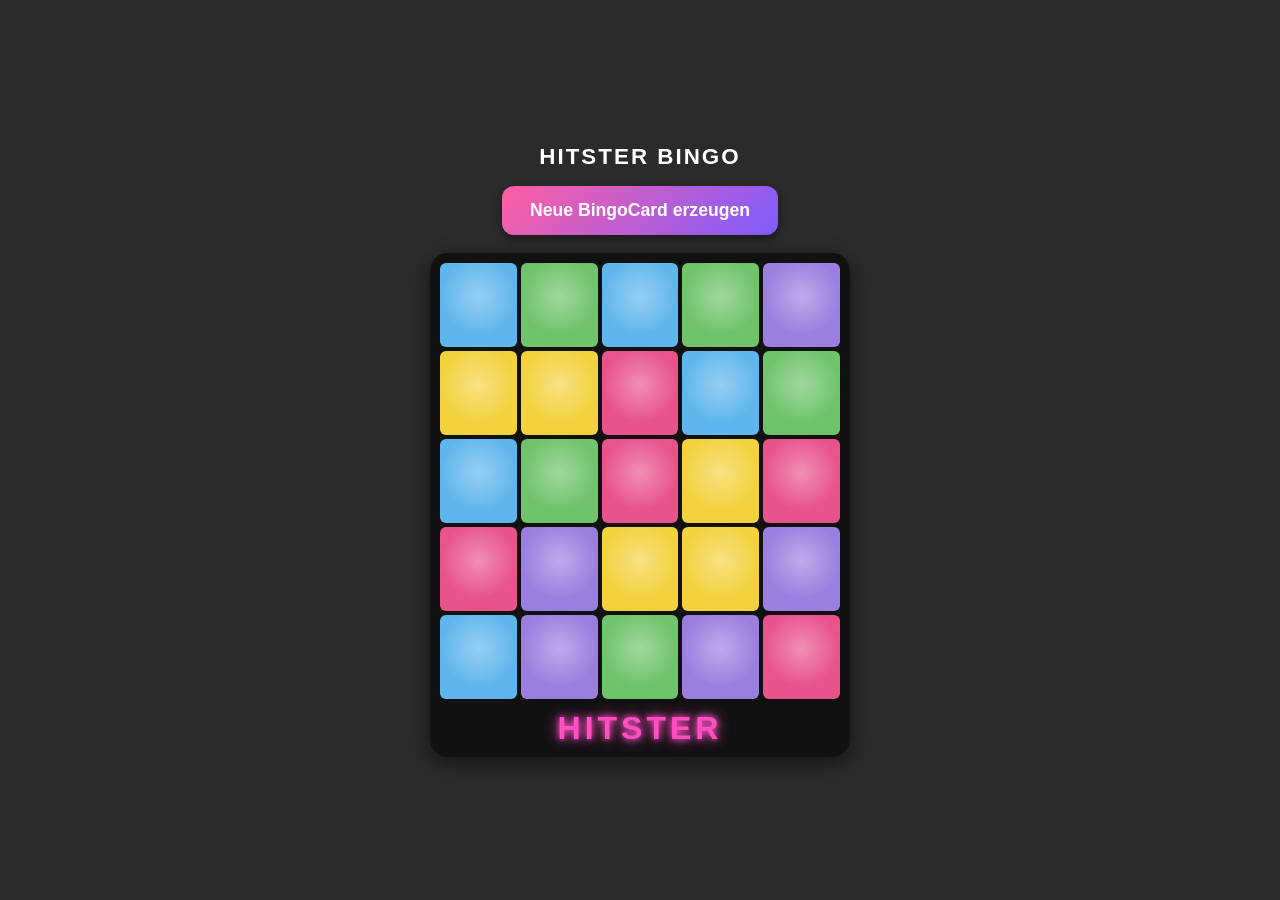
==== histercard/index.html @ 5af21041 "Initial commit: Hitster Bingo Tools Kombination aus drei Projekten: - index.html: Startseite mit zwe" ====
<!DOCTYPE html>
<html lang="de">
<head>
<meta charset="UTF-8">
<meta name="viewport" content="width=device-width, initial-scale=1.0, maximum-scale=1.0, user-scalable=no">
<title>Hitster Bingo</title>
<style>
  * {
    box-sizing: border-box;
    -webkit-tap-highlight-color: transparent;
  }

  body {
    margin: 0;
    min-height: 100vh;
    background: #2b2b2b;
    font-family: 'Segoe UI', Arial, sans-serif;
    display: flex;
    flex-direction: column;
    align-items: center;
    justify-content: center;
    padding: 16px;
    color: #fff;
  }

  h1 {
    margin: 0 0 16px 0;
    font-size: 1.4rem;
    letter-spacing: 2px;
    text-align: center;
  }

  #newCardBtn {
    margin-bottom: 18px;
    padding: 14px 28px;
    font-size: 1.1rem;
    font-weight: bold;
    border: none;
    border-radius: 12px;
    background: linear-gradient(135deg, #ff5fa2, #7d5cff);
    color: #fff;
    cursor: pointer;
    box-shadow: 0 4px 10px rgba(0,0,0,0.4);
    transition: transform 0.1s;
  }

  #newCardBtn:active {
    transform: scale(0.96);
  }

  #card {
    background: #111;
    border-radius: 18px;
    padding: 10px;
    box-shadow: 0 6px 20px rgba(0,0,0,0.5);
    width: min(92vw, 420px);
    aspect-ratio: 1 / 1.2;
    display: flex;
    flex-direction: column;
  }

  #grid {
    flex: 1;
    display: grid;
    grid-template-columns: repeat(5, 1fr);
    grid-template-rows: repeat(5, 1fr);
    gap: 4px;
  }

  .cell {
    position: relative;
    border-radius: 6px;
    display: flex;
    align-items: center;
    justify-content: center;
    cursor: pointer;
    overflow: hidden;
  }

  .cell::before {
    content: "";
    position: absolute;
    inset: 0;
    background: radial-gradient(circle at 50% 40%, rgba(255,255,255,0.35), rgba(255,255,255,0) 60%);
  }

  .cell .mark {
    font-size: clamp(28px, 9vw, 48px);
    font-weight: 900;
    color: rgba(0,0,0,0.75);
    opacity: 0;
    transform: scale(0.5);
    transition: opacity 0.12s, transform 0.12s;
    z-index: 2;
    font-family: Arial, sans-serif;
  }

  .cell.marked .mark {
    opacity: 1;
    transform: scale(1);
  }

  .color-green  { background-color: #6fc36b; }
  .color-yellow { background-color: #f3d23e; }
  .color-red    { background-color: #e8538a; }
  .color-purple { background-color: #9b7fe0; }
  .color-blue   { background-color: #5fb6ec; }

  #logo {
    margin-top: 10px;
    text-align: center;
    font-size: clamp(20px, 6vw, 32px);
    font-weight: 800;
    letter-spacing: 4px;
    color: #ff4fc3;
    text-shadow: 0 0 6px #ff4fc3, 0 0 14px #ff4fc3;
    font-family: 'Trebuchet MS', sans-serif;
  }

  #bingoOverlay {
    position: fixed;
    inset: 0;
    display: none;
    align-items: center;
    justify-content: center;
    background: rgba(0,0,0,0.55);
    z-index: 50;
    cursor: pointer;
  }

  #bingoOverlay.show {
    display: flex;
  }

  #bingoText {
    font-size: clamp(48px, 18vw, 110px);
    font-weight: 900;
    letter-spacing: 6px;
    color: #ffe14f;
    text-shadow: 0 0 10px #ff4fc3, 0 0 30px #ff4fc3, 0 0 50px #7d5cff;
    transform: rotate(-8deg);
    animation: pop 0.4s ease-out;
  }

  @keyframes pop {
    0% { transform: scale(0.3) rotate(-8deg); opacity: 0; }
    70% { transform: scale(1.15) rotate(-8deg); opacity: 1; }
    100% { transform: scale(1) rotate(-8deg); opacity: 1; }
  }

  #confirmOverlay {
    position: fixed;
    inset: 0;
    display: none;
    align-items: center;
    justify-content: center;
    background: rgba(0,0,0,0.7);
    z-index: 100;
  }

  #confirmOverlay.show {
    display: flex;
  }

  #confirmModal {
    background: #1e1e1e;
    border-radius: 16px;
    padding: 28px 24px;
    width: min(85vw, 340px);
    text-align: center;
    box-shadow: 0 8px 30px rgba(0,0,0,0.6);
    border: 2px solid #7d5cff;
  }

  #confirmModal h2 {
    margin: 0 0 8px 0;
    font-size: 1.6rem;
    color: #ffe14f;
    text-shadow: 0 0 8px #ff4fc3;
    letter-spacing: 3px;
  }

  #confirmModal p {
    margin: 0 0 22px 0;
    font-size: 1rem;
    color: #ddd;
  }

  #confirmButtons {
    display: flex;
    gap: 12px;
    justify-content: center;
  }

  #confirmButtons button {
    flex: 1;
    padding: 12px 0;
    font-size: 1rem;
    font-weight: bold;
    border: none;
    border-radius: 10px;
    cursor: pointer;
    color: #fff;
  }

  #confirmYes {
    background: linear-gradient(135deg, #ff5fa2, #7d5cff);
  }

  #confirmNo {
    background: #444;
  }
</style>
</head>
<body>

<h1>HITSTER BINGO</h1>
<button id="newCardBtn">Neue BingoCard erzeugen</button>

<div id="card">
  <div id="grid"></div>
  <div id="logo">HITSTER</div>
</div>

<div id="bingoOverlay">
  <div id="bingoText">BINGO!</div>
</div>

<div id="confirmOverlay">
  <div id="confirmModal">
    <h2>BINGO!</h2>
    <p>Neue Karte erzeugen?</p>
    <div id="confirmButtons">
      <button id="confirmNo">Abbrechen</button>
      <button id="confirmYes">Ja</button>
    </div>
  </div>
</div>

<script>
  const COLORS = ['green', 'yellow', 'red', 'purple', 'blue'];
  const grid = document.getElementById('grid');
  const newCardBtn = document.getElementById('newCardBtn');
  const bingoOverlay = document.getElementById('bingoOverlay');
  const confirmOverlay = document.getElementById('confirmOverlay');
  const confirmYes = document.getElementById('confirmYes');
  const confirmNo = document.getElementById('confirmNo');

  let marked = new Array(25).fill(false);

  function shuffle(arr) {
    for (let i = arr.length - 1; i > 0; i--) {
      const j = Math.floor(Math.random() * (i + 1));
      [arr[i], arr[j]] = [arr[j], arr[i]];
    }
    return arr;
  }

  function generateColors() {
    let colors = [];
    COLORS.forEach(c => {
      for (let i = 0; i < 5; i++) colors.push(c);
    });
    return shuffle(colors);
  }

  function buildCard() {
    marked = new Array(25).fill(false);
    bingoOverlay.classList.remove('show');
    grid.innerHTML = '';
    const colors = generateColors();

    colors.forEach((color, index) => {
      const cell = document.createElement('div');
      cell.className = `cell color-${color}`;
      cell.dataset.index = index;

      const mark = document.createElement('span');
      mark.className = 'mark';
      mark.textContent = '✕';
      cell.appendChild(mark);

      cell.addEventListener('click', () => toggleCell(index, cell));
      grid.appendChild(cell);
    });
  }

  function toggleCell(index, cell) {
    marked[index] = !marked[index];
    cell.classList.toggle('marked', marked[index]);
    checkBingo();
  }

  function checkBingo() {
    const lines = [];

    // rows
    for (let r = 0; r < 5; r++) {
      lines.push([0,1,2,3,4].map(c => r * 5 + c));
    }
    // columns
    for (let c = 0; c < 5; c++) {
      lines.push([0,1,2,3,4].map(r => r * 5 + c));
    }
    // diagonals
    lines.push([0,6,12,18,24]);
    lines.push([4,8,12,16,20]);

    const hasBingo = lines.some(line => line.every(i => marked[i]));

    if (hasBingo) {
      bingoOverlay.classList.add('show');
    } else {
      bingoOverlay.classList.remove('show');
    }
  }

  let wakeLock = null;

  async function requestWakeLock() {
    try {
      if ('wakeLock' in navigator) {
        wakeLock = await navigator.wakeLock.request('screen');
        wakeLock.addEventListener('release', () => {
          wakeLock = null;
        });
      }
    } catch (err) {
      // wake lock not available or denied - ignore
    }
  }

  document.addEventListener('visibilitychange', () => {
    if (document.visibilityState === 'visible' && wakeLock === null) {
      requestWakeLock();
    }
  });

  requestWakeLock();

  newCardBtn.addEventListener('click', buildCard);

  bingoOverlay.addEventListener('click', () => {
    confirmOverlay.classList.add('show');
  });

  confirmYes.addEventListener('click', () => {
    confirmOverlay.classList.remove('show');
    buildCard();
  });

  confirmNo.addEventListener('click', () => {
    confirmOverlay.classList.remove('show');
  });

  buildCard();
</script>

</body>
</html>
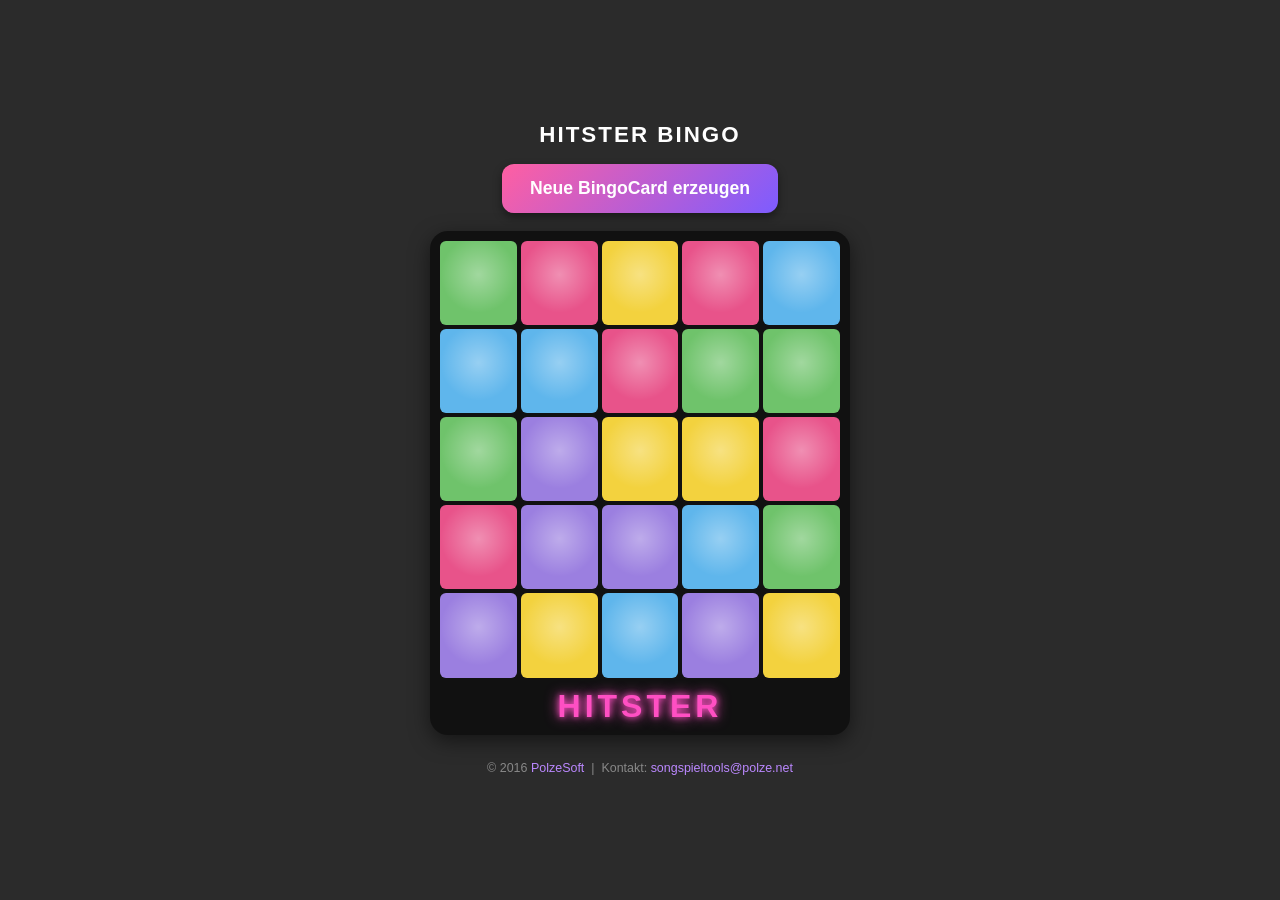
==== commit 3639bab3: "Add footer with copyright and contact to all pages Co-Authored-By: Claude Sonnet 4.6 <noreply@anthro" ====
--- a/histercard/index.html
+++ b/histercard/index.html
@@ -210,6 +210,23 @@
   #confirmNo {
     background: #444;
   }
+
+  footer {
+    margin-top: 24px;
+    font-size: 0.78rem;
+    color: #888;
+    text-align: center;
+    line-height: 1.6;
+  }
+
+  footer a {
+    color: #bb88ff;
+    text-decoration: none;
+  }
+
+  footer a:hover {
+    text-decoration: underline;
+  }
 </style>
 </head>
 <body>
@@ -237,6 +254,11 @@
   </div>
 </div>
 
+<footer>
+  &copy; 2016 <a href="https://polze.net" target="_blank">PolzeSoft</a> &nbsp;|&nbsp;
+  Kontakt: <a href="mailto:songspieltools@polze.net">songspieltools@polze.net</a>
+</footer>
+
 <script>
   const COLORS = ['green', 'yellow', 'red', 'purple', 'blue'];
   const grid = document.getElementById('grid');
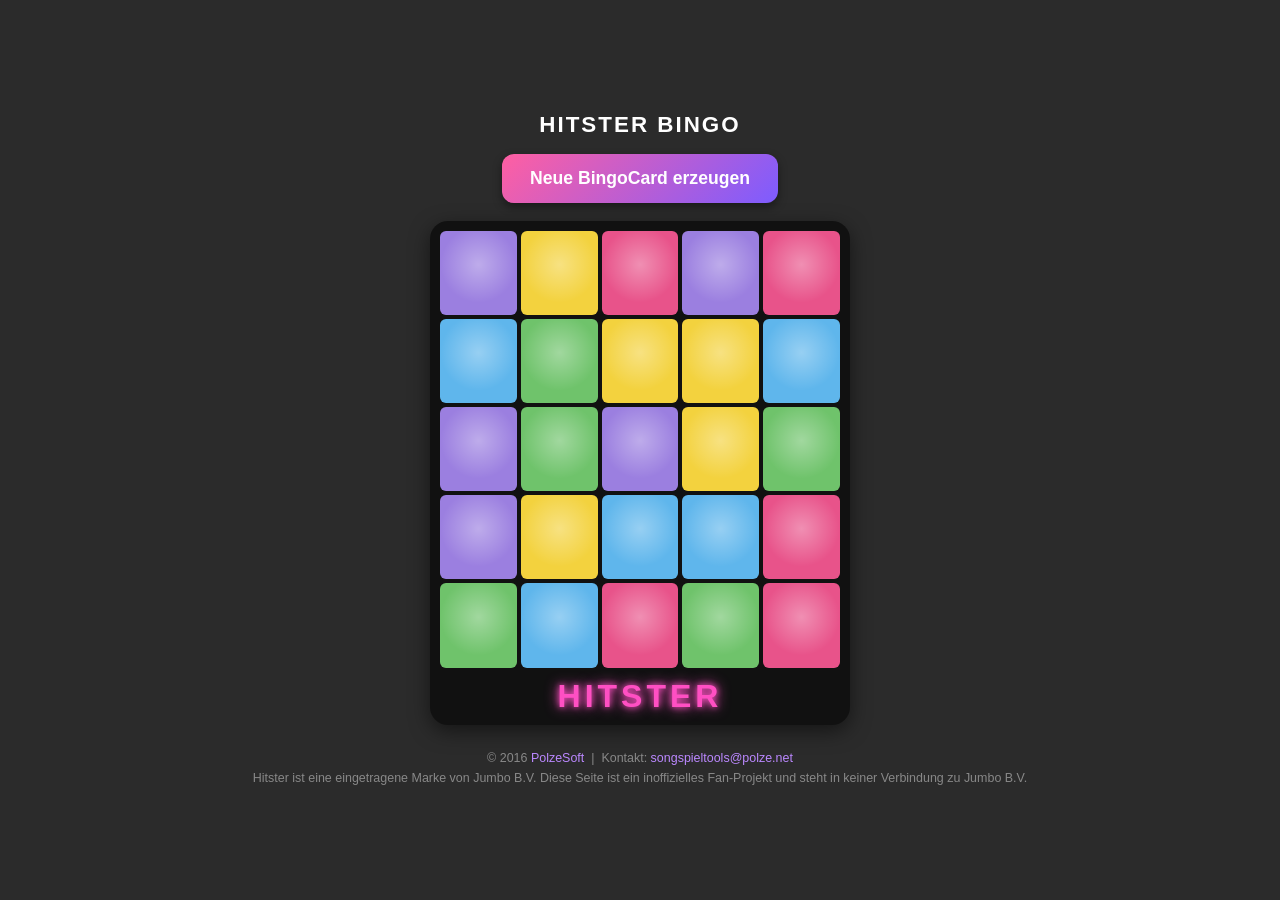
==== commit 6a574c5f: "Redesign SongDice config as tabbed modal, expand editions, add trademark disclaimer - Replace the in" ====
--- a/histercard/index.html
+++ b/histercard/index.html
@@ -256,7 +256,8 @@
 
 <footer>
   &copy; 2016 <a href="https://polze.net" target="_blank">PolzeSoft</a> &nbsp;|&nbsp;
-  Kontakt: <a href="mailto:songspieltools@polze.net">songspieltools@polze.net</a>
+  Kontakt: <a href="mailto:songspieltools@polze.net">songspieltools@polze.net</a><br>
+  Hitster ist eine eingetragene Marke von Jumbo B.V. Diese Seite ist ein inoffizielles Fan-Projekt und steht in keiner Verbindung zu Jumbo B.V.
 </footer>
 
 <script>
